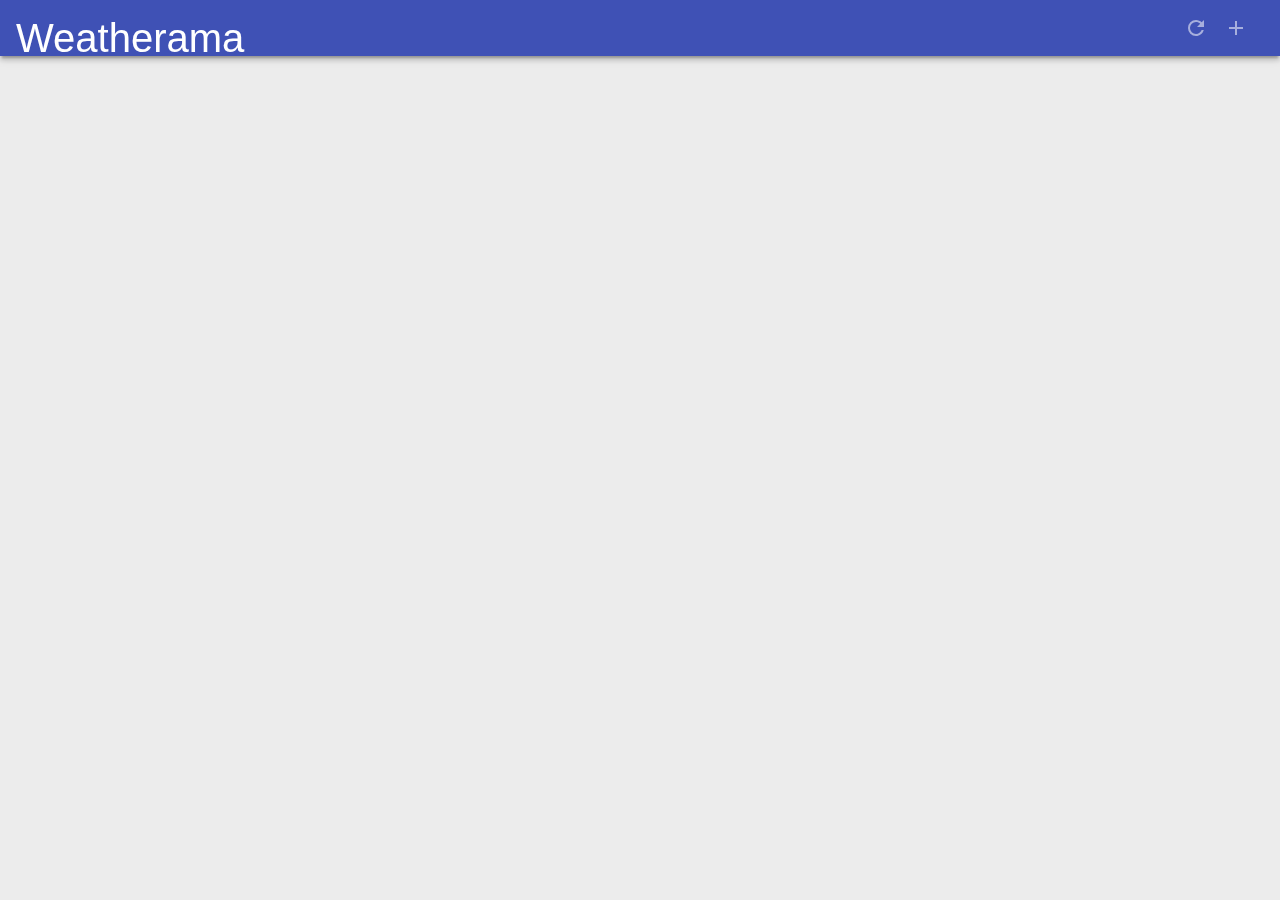
==== index.html @ 0b54db8d "Started with a weather report page" ====
<!DOCTYPE html>
<html lang="en">
<head>
  <meta charset="UTF-8">
  <meta http-equiv="X-UA-Compatible" content="IE=edge">
  <meta name="viewport" content="width=device-width, initial-scale=1.0">
  <title>Weatherama</title>
  <link rel="stylesheet" href="styles/inline.css">
</head>
<body>
  <header class="header">
    <h1 class="header_title">Weatherama</h1>
    <button id="butRefresh" class="headerButton"></button>
    <button id="butAdd" class="headerButton"></button>
  </header>
  <main class="main" hidden></main>
  <div class="dialog-container"></div>
  <div class="loader">
    <svg viewbox="0 0 32 32" width="32" height="32">
      <circle id="spinner" cx="16" cy="16" r="14" fill="none"></circle>
    </svg>
  </div>
</body>
</html>
---- styles/inline.css ----
* {
  box-sizing: border-box;
}

html, body {
  padding: 0;
  margin: 0;
  height: 100%;
  width: 100%;
  font-family: Helvetica, Verdana, sans-serif;
  font-weight: 400;
  color: #444;
}

html {
  overflow: hidden;
}

body {
  display: flex;
  background: #ececec;
}

.header {
  width: 100%;
  height: 56px;
  color: #FFF;
  background: #3f51b5;
  position: fixed;
  font-size: 20px;
  box-shadow: 0 4px 5px 0 rgba(0, 0, 0, 0.14), 0 2px 9px 1px rgba(0, 0, 0, 0.12), 0 4px 2px -2px rgba(0, 0, 0, 0.2);
  padding: 16px 16px 0px 16px;
  will-change: transform;
  display: flex;
  transition: transform 0.233s cubic-bezier(0, 0, 0.21, 1) 0.1s;
  z-index: 1000;
}

.header .headerButton {
  width: 24px;
  height: 24px;
  margin-right: 16px;
  text-indent: -3000px;
  overflow: hidden;
  opacity: 0.54;
  transition: opacity 0.333s cubic-bezier(0, 0, 0.21, 1);
  border: none;
  outline: none;
  cursor: pointer;
}

.header #butRefresh {
  background: url(../images/refresh.svg) center center no-repeat;
}

.header #butAdd {
  background: url(../images/plus.svg) center center no-repeat;
}

.header_title {
  font-weight: 400;
  font-style: 20px;
  margin: 0;
  flex: 1;
}

.loader {
  left: 50%;
  top: 50%;
  position: fixed;
  transform: translate(-50%, -50%);
}

/* TODO: Research SVG animations in CSS */
/* TODO: Implement spinner animations */

.main {
  padding-top: 60px;
  flex: 1;
  overflow-x: hidden;
  overflow-y: auto;
}

.dialog-container {
  background: rgba(0, 0, 0, 0.57);
  position: fixed;
  left: 0;
  top: 0;
  width: 100%;
  height: 100%;
  opacity: 0;
  pointer-events: none;
  will-change: opacity;
  transition: opacity 0.333s cubic-bezier(0, 0, 0.21, 1);
}
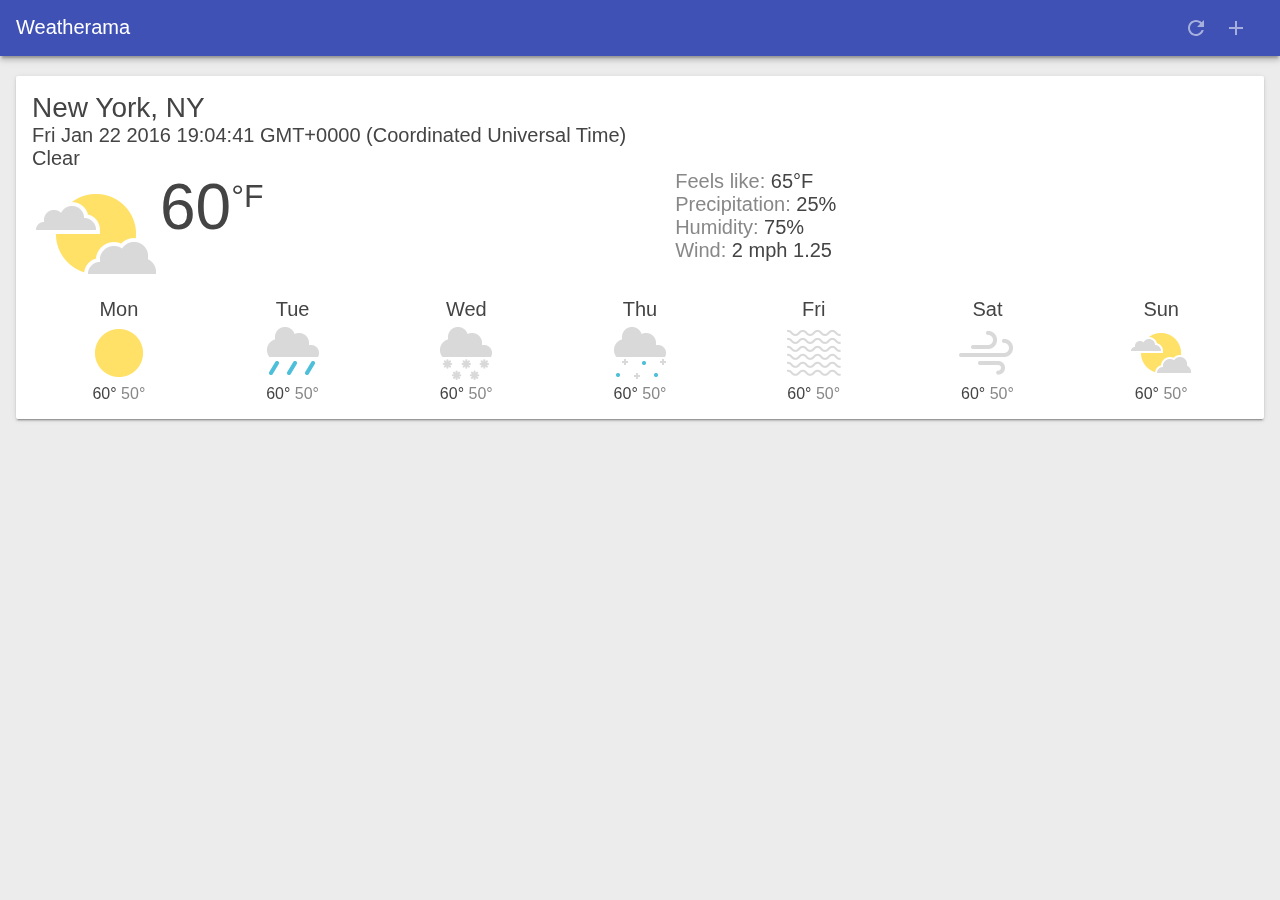
==== commit fae20b7b: "Weather app works with dummy data!" ====
--- a/index.html
+++ b/index.html
@@ -1,24 +1,148 @@
 <!DOCTYPE html>
-<html lang="en">
-<head>
-  <meta charset="UTF-8">
-  <meta http-equiv="X-UA-Compatible" content="IE=edge">
-  <meta name="viewport" content="width=device-width, initial-scale=1.0">
-  <title>Weatherama</title>
-  <link rel="stylesheet" href="styles/inline.css">
-</head>
-<body>
-  <header class="header">
-    <h1 class="header_title">Weatherama</h1>
-    <button id="butRefresh" class="headerButton"></button>
-    <button id="butAdd" class="headerButton"></button>
-  </header>
-  <main class="main" hidden></main>
-  <div class="dialog-container"></div>
-  <div class="loader">
-    <svg viewbox="0 0 32 32" width="32" height="32">
-      <circle id="spinner" cx="16" cy="16" r="14" fill="none"></circle>
-    </svg>
-  </div>
-</body>
+<html>
+  <head>
+    <meta charset="utf-8">
+    <meta http-equiv="X-UA-Compatible" content="IE=edge">
+    <meta name="viewport" content="width=device-width, initial-scale=1.0">
+    <title>Weatherama</title>
+    <link rel="shortcut icon" href="favicon.ico">
+    <link rel="stylesheet" type="text/css" href="styles/inline.css">
+  </head>
+  
+  <body>
+    <header class="header">
+      <h1 class="header_title">Weatherama</h1>
+      <button id="butRefresh" class="headerButton"></button>
+      <button id="butAdd" class="headerButton"></button>
+    </header>
+
+    <main class="main" hidden>
+      <div class="card cardTemplate weather-forecast" hidden>
+        <div class="city-key" hidden></div>
+        <div class="location"></div>
+        <div class="date"></div>
+        <div class="description"></div>
+        <div class="current">
+          <div class="visual">
+            <div class="icon"></div>
+            <div class="temperature">
+              <span class="value"></span><span class="scale">°F</span>
+            </div>
+          </div>
+          <div class="description">
+            <div class="feels-like">
+              <span class="value"></span><span class="scale">°F</span>
+            </div>
+            <div class="precip"></div>
+            <div class="humidity"></div>
+            <div class="wind">
+              <span class="value"></span>
+              <span class="scale">mph</span>
+              <span class="direction"></span>
+            </div>
+          </div>
+        </div>
+        <div class="future">
+          <div class="oneday">
+            <div class="date"></div>
+            <div class="icon"></div>
+            <div class="temp-high">
+              <span class="value"></span>°
+            </div>
+            <div class="temp-low">
+              <span class="value"></span>°
+            </div>
+          </div>
+          <div class="oneday">
+            <div class="date"></div>
+            <div class="icon"></div>
+            <div class="temp-high">
+              <span class="value"></span>°
+            </div>
+            <div class="temp-low">
+              <span class="value"></span>°
+            </div>
+          </div>
+          <div class="oneday">
+            <div class="date"></div>
+            <div class="icon"></div>
+            <div class="temp-high">
+              <span class="value"></span>°
+            </div>
+            <div class="temp-low">
+              <span class="value"></span>°
+            </div>
+          </div>
+          <div class="oneday">
+            <div class="date"></div>
+            <div class="icon"></div>
+            <div class="temp-high">
+              <span class="value"></span>°
+            </div>
+            <div class="temp-low">
+              <span class="value"></span>°
+            </div>
+          </div>
+          <div class="oneday">
+            <div class="date"></div>
+            <div class="icon"></div>
+            <div class="temp-high">
+              <span class="value"></span>°
+            </div>
+            <div class="temp-low">
+              <span class="value"></span>°
+            </div>
+          </div>
+          <div class="oneday">
+            <div class="date"></div>
+            <div class="icon"></div>
+            <div class="temp-high">
+              <span class="value"></span>°
+            </div>
+            <div class="temp-low">
+              <span class="value"></span>°
+            </div>
+          </div>
+          <div class="oneday">
+            <div class="date"></div>
+            <div class="icon"></div>
+            <div class="temp-high">
+              <span class="value"></span>°
+            </div>
+            <div class="temp-low">
+              <span class="value"></span>°
+            </div>
+          </div>
+        </div>
+      </div>
+    </main>
+
+    <div class="dialog-container">
+      <div class="dialog">
+        <div class="dialog-title">Add new city</div>
+        <div class="dialog-body">
+          <select id="selectCityToAdd">
+            <option value="austin">Austin, TX</option>
+            <option value="boston">Boston, MA</option>
+            <option value="chicago">Chicago, IL</option>
+            <option value="portland">Portland, OR</option>
+            <option value="sanfrancisco">San Francisco, CA</option>
+            <option value="seattle">Seattle, WA</option>
+          </select>
+        </div>
+        <div class="dialog-buttons">
+          <button id="butAddCity" class="button">Add</button>
+          <button id="butAddCancel" class="button">Cancel</button>
+        </div>
+      </div>
+    </div>
+
+    <div class="loader">
+      <svg viewBox="0 0 32 32" width="32" height="32">
+        <circle id="spinner" cx="16" cy="16" r="14" fill="none"></circle>
+      </svg>
+    </div>
+
+    <script src="js/app.js"></script>
+  </body>
 </html>
--- a/styles/inline.css
+++ b/styles/inline.css
@@ -7,59 +7,62 @@
   margin: 0;
   height: 100%;
   width: 100%;
-  font-family: Helvetica, Verdana, sans-serif;
+  font-family: 'Helvetica', 'Verdana', sans-serif;
   font-weight: 400;
+  font-display: optional;
   color: #444;
 }
-
 html {
   overflow: hidden;
 }
-
 body {
   display: flex;
-  background: #ececec;
+  flex-direction: column;
+  flex-wrap: nowrap;
+  justify-content: flex-start;
+  align-items: stretch;
+  align-content: stretch;
+  background: #ECECEC;
 }
 
 .header {
   width: 100%;
   height: 56px;
   color: #FFF;
-  background: #3f51b5;
+  background: #3F51B5;
   position: fixed;
   font-size: 20px;
   box-shadow: 0 4px 5px 0 rgba(0, 0, 0, 0.14), 0 2px 9px 1px rgba(0, 0, 0, 0.12), 0 4px 2px -2px rgba(0, 0, 0, 0.2);
-  padding: 16px 16px 0px 16px;
+  padding: 16px 16px 0 16px;
   will-change: transform;
   display: flex;
+  flex-direction: row;
+  flex-wrap: nowrap;
+  justify-content: flex-start;
+  align-items: stretch;
+  align-content: center;
   transition: transform 0.233s cubic-bezier(0, 0, 0.21, 1) 0.1s;
-  z-index: 1000;
-}
-
+}
 .header .headerButton {
   width: 24px;
   height: 24px;
   margin-right: 16px;
-  text-indent: -3000px;
+  text-indent: -30000px;
   overflow: hidden;
   opacity: 0.54;
   transition: opacity 0.333s cubic-bezier(0, 0, 0.21, 1);
   border: none;
   outline: none;
-  cursor: pointer;
-}
-
+}
 .header #butRefresh {
-  background: url(../images/refresh.svg) center center no-repeat;
-}
-
+  background: url(../images/ic_refresh_white_24px.svg) center center no-repeat;
+}
 .header #butAdd {
-  background: url(../images/plus.svg) center center no-repeat;
-}
-
+  background: url(../images/ic_add_white_24px.svg) center center no-repeat;
+}
 .header_title {
   font-weight: 400;
-  font-style: 20px;
+  font-size: 20px;
   margin: 0;
   flex: 1;
 }
@@ -70,9 +73,38 @@
   position: fixed;
   transform: translate(-50%, -50%);
 }
-
-/* TODO: Research SVG animations in CSS */
-/* TODO: Implement spinner animations */
+.loader #spinner {
+  box-sizing: border-box;
+  stroke: #673AB7;
+  stroke-width: 3px;
+  transform-origin: 50%;
+  animation: line 1.6s cubic-bezier(0.4, 0, 0.2, 1) infinite, rotate 1.6s linear infinite;
+}
+@keyframes rotate {
+  from {
+    transform: rotate(0);
+  }
+  to {
+    transform: rotate(450deg);
+  }
+}
+@keyframes line {
+  0% {
+    stroke-dasharray: 2, 85.964;
+    transform: rotate(0);
+  }
+
+  50% {
+    stroke-dasharray: 65.973, 21.9911;
+    stroke-dashoffset: 0;
+  }
+
+  100% {
+    stroke-dasharray: 2, 85.964;
+    stroke-dashoffset: -65.973;
+    transform: rotate(90deg);
+  }
+}
 
 .main {
   padding-top: 60px;
@@ -93,3 +125,154 @@
   will-change: opacity;
   transition: opacity 0.333s cubic-bezier(0, 0, 0.21, 1);
 }
+.dialog-container--visible {
+  opacity: 1;
+  pointer-events: auto;
+}
+.dialog {
+  background: #FFF;
+  border-radius: 2px;
+  box-shadow: 0 0 14px rgba(0, 0, 0, 0.24), 0 14px 28px rgba(0, 0, 0, 0.48);
+  min-width: 280px;
+  position: absolute;
+  left: 50%;
+  top: 50%;
+  transform: translate(-50%, -50%) translateY(30px);
+  transition: transform 0.333s cubic-bezier(0, 0, 0.21, 1) 0.05s;
+  padding: 24px;
+}
+
+.card {
+  padding: 16px;
+  position: relative;
+  box-sizing: border-box;
+  background: #FFF;
+  border-radius: 2px;
+  margin: 16px;
+  box-shadow: 0 2px 2px 0 rgba(0, 0, 0, 0.14), 0 3px 1px -2px rgba(0, 0, 0, 0.2), 0 1px 5px 0 rgba(0, 0, 0, 0.12);
+}
+
+.weather-forecast .location {
+  font-size: 1.75em;
+}
+.weather-forecast .date, .weather-forecast .description {
+  font-size: 1.25em;
+}
+
+.weather-forecast .current {
+  display: flex;
+}
+.weather-forecast .current .icon {
+  width: 128px;
+  height: 128px;
+}
+.weather-forecast .current .visual {
+  display: flex;
+  font-size: 4em;
+}
+.weather-forecast .current .visual .scale {
+  font-size: 0.5em;
+  vertical-align: super;
+}
+.weather-forecast .current .visual, .weather-forecast .current .description {
+  flex-grow: 1;
+}
+.weather-forecast .current .feels-like:before {
+  content: "Feels like: ";
+  color: #888;
+}
+.weather-forecast .current .wind:before {
+  content: "Wind: ";
+  color: #888;
+}
+.weather-forecast .current .precip:before {
+  content: "Precipitation: ";
+  color: #888;
+}
+.weather-forecast .current .humidity:before {
+  content: "Humidity: ";
+  color: #888;
+}
+.weather-forecast .current .pollen:before {
+  content: "Pollen Count: ";
+  color: #888;
+}
+.weather-forecast .current .pcount:before {
+  content: "Pollen ";
+  color: #888;
+}
+
+.weather-forecast .future {
+  display: flex;
+}
+.weather-forecast .future .oneday {
+  flex-grow: 1;
+  text-align: center;
+}
+.weather-forecast .future .oneday .icon {
+  width: 64px;
+  height: 64px;
+  margin-left: auto;
+  margin-right: auto;
+}
+.weather-forecast .future .oneday .temp-high, .weather-forecast .future .oneday .temp-low {
+  display: inline-block;
+}
+.weather-forecast .future .oneday .temp-low {
+  color: #888;
+}
+
+.weather-forecast .icon {
+  background-repeat: no-repeat;
+  background-size: contain;
+}
+.weather-forecast .icon.clear-day {
+  background-image: url("/images/clear.png");
+}
+.weather-forecast .icon.clear-night {
+  background-image: url("/images/clear.png");
+}
+.weather-forecast .icon.rain {
+  background-image: url("/images/rain.png");
+}
+.weather-forecast .icon.snow {
+  background-image: url("/images/snow.png");
+}
+.weather-forecast .icon.sleet {
+  background-image: url("/images/sleet.png");
+}
+.weather-forecast .icon.wind {
+  background-image: url("/images/wind.png");
+}
+.weather-forecast .icon.fog {
+  background-image: url("/images/fog.png");
+}
+.weather-forecast .icon.cloudy {
+  background-image: url("/images/cloudy.png");
+}
+.weather-forecast .icon.partly-cloudy-day {
+  background-image: url("/images/partly-cloudy.png");
+}
+.weather-forecast .icon.partly-cloudy-night {
+  background-image: url("/images/partly-cloudy.png");
+}
+.weather-forecast .icon.thunderstorms {
+  background-image: url("/images/thunderstorms.png");
+}
+
+@media (max-width: 450px) {
+  .weather-forecast .date, .weather-forecast .description {
+    font-size: 0.9em;
+  }
+  .weather-forecast .current .icon {
+    width: 96px;
+    height: 96px;
+  }
+  .weather-forecast .current .visual {
+    font-size: 3em;
+  }
+  .weather-forecast .future .oneday .icon {
+    width: 32px;
+    height: 32px;
+  }
+}
